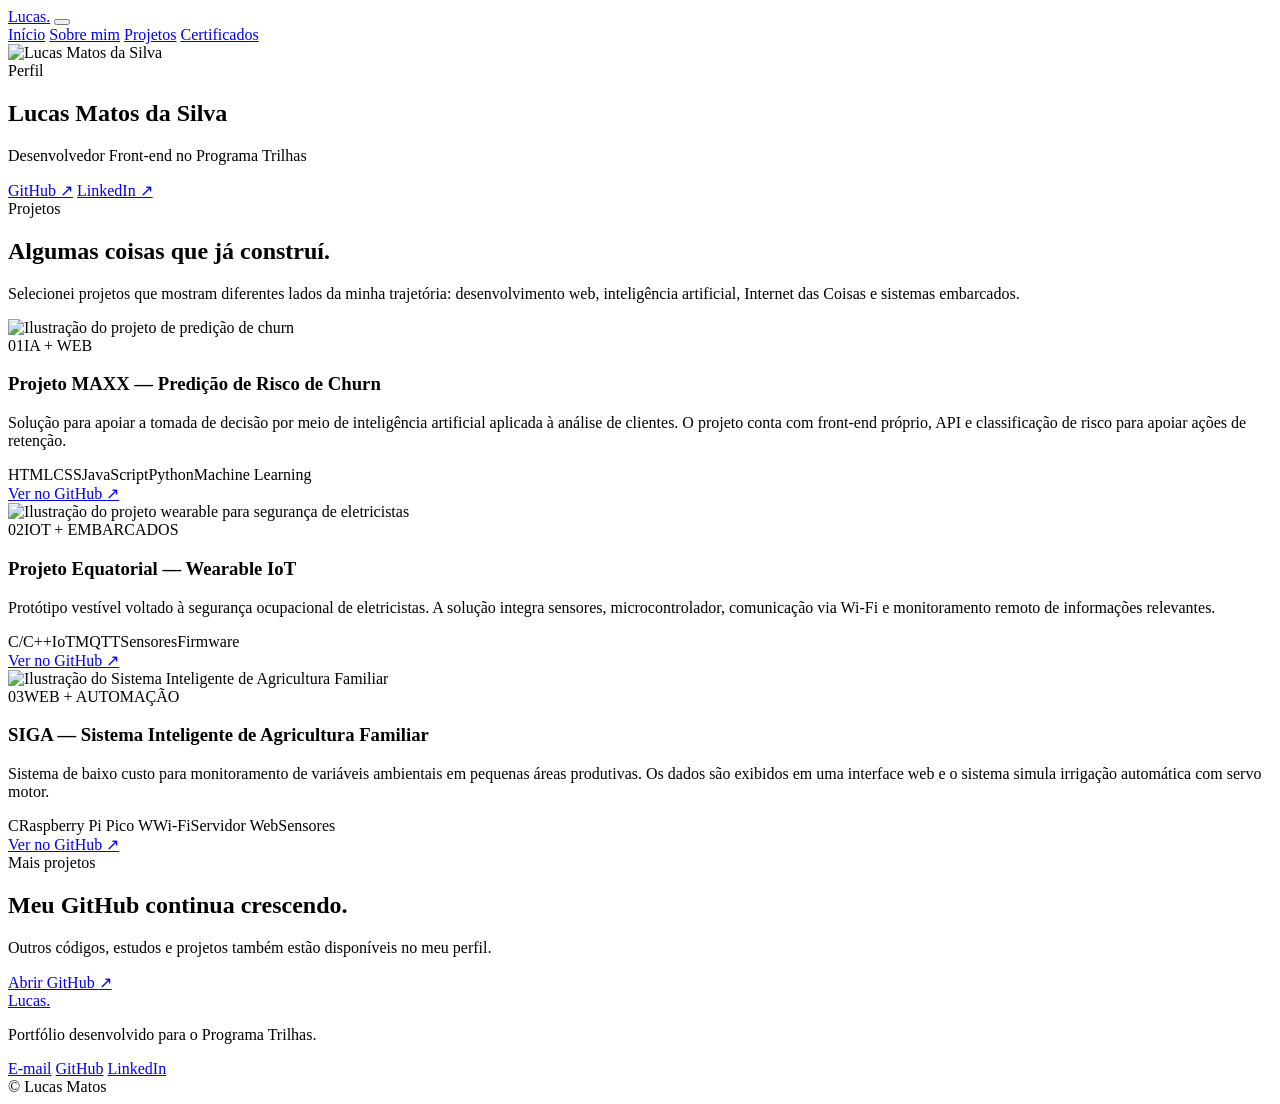
==== projetos.html @ 140d92a8 "Add files via upload" ====
<!DOCTYPE html>
<html lang="pt-BR">
<head>
  <meta charset="UTF-8">
  <meta name="viewport" content="width=device-width, initial-scale=1.0">
  <meta name="description" content="Projetos de Lucas Matos da Silva nas áreas de software, dados, sistemas embarcados e interfaces web.">
  <meta name="theme-color" content="#0b3b8f">
  <title>Projetos | Lucas Matos</title>
  <link rel="stylesheet" href="css/style.css">
</head>
<body>
  <div class="page-glow glow-one"></div>
  <div class="page-glow glow-two"></div>

  <header class="topbar">
    <div class="container nav-wrap">
      <a class="brand" href="index.html" aria-label="Página inicial">Lucas<span>.</span></a>
      <button class="menu-button" type="button" aria-label="Abrir menu" aria-expanded="false" aria-controls="main-nav">
        <span></span><span></span><span></span>
      </button>
      <nav class="nav-links" id="main-nav" aria-label="Navegação principal">
        <a href="index.html">Início</a>
        <a href="sobre.html">Sobre mim</a>
        <a class="active" href="projetos.html">Projetos</a>
        <a href="https://www.linkedin.com/in/lucasmatosdasilva/" target="_blank" rel="noopener noreferrer">Certificados</a>
      </nav>
    </div>
  </header>

  <main>
    <section class="profile-banner container reveal is-visible">
      <img class="profile-avatar" src="assets/lucas-matos.jpg" alt="Lucas Matos da Silva">
      <div>
        <span class="eyebrow">Perfil</span>
        <h1>Lucas Matos da Silva</h1>
        <p>Desenvolvedor Front-end no Programa Trilhas</p>
      </div>
      <div class="profile-links">
        <a href="https://github.com/lucasmatosdasilva" target="_blank" rel="noopener noreferrer">GitHub ↗</a>
        <a href="https://www.linkedin.com/in/lucasmatosdasilva/" target="_blank" rel="noopener noreferrer">LinkedIn ↗</a>
      </div>
    </section>

    <section class="container projects-intro reveal">
      <span class="section-kicker">Projetos</span>
      <h2>Algumas coisas que já construí.</h2>
      <p>Selecionei projetos que mostram diferentes lados da minha trajetória: desenvolvimento web, inteligência artificial, Internet das Coisas e sistemas embarcados.</p>
    </section>

    <section class="container project-list">
      <article class="project-card reveal">
        <div class="project-image">
          <img src="assets/projeto-churn.svg" alt="Ilustração do projeto de predição de churn">
        </div>
        <div class="project-content">
          <div class="project-topline"><span>01</span><span>IA + WEB</span></div>
          <h3>Projeto MAXX — Predição de Risco de Churn</h3>
          <p>Solução para apoiar a tomada de decisão por meio de inteligência artificial aplicada à análise de clientes. O projeto conta com front-end próprio, API e classificação de risco para apoiar ações de retenção.</p>
          <div class="tech-list"><span>HTML</span><span>CSS</span><span>JavaScript</span><span>Python</span><span>Machine Learning</span></div>
          <a class="project-button" href="https://github.com/lucasmatosdasilva/Projeto_Churn" target="_blank" rel="noopener noreferrer">Ver no GitHub <span>↗</span></a>
        </div>
      </article>

      <article class="project-card reverse reveal">
        <div class="project-image">
          <img src="assets/projeto-equatorial.svg" alt="Ilustração do projeto wearable para segurança de eletricistas">
        </div>
        <div class="project-content">
          <div class="project-topline"><span>02</span><span>IOT + EMBARCADOS</span></div>
          <h3>Projeto Equatorial — Wearable IoT</h3>
          <p>Protótipo vestível voltado à segurança ocupacional de eletricistas. A solução integra sensores, microcontrolador, comunicação via Wi-Fi e monitoramento remoto de informações relevantes.</p>
          <div class="tech-list"><span>C/C++</span><span>IoT</span><span>MQTT</span><span>Sensores</span><span>Firmware</span></div>
          <a class="project-button" href="https://github.com/lucasmatosdasilva/Projeto_Equatorial" target="_blank" rel="noopener noreferrer">Ver no GitHub <span>↗</span></a>
        </div>
      </article>

      <article class="project-card reveal">
        <div class="project-image">
          <img src="assets/projeto-siga.svg" alt="Ilustração do Sistema Inteligente de Agricultura Familiar">
        </div>
        <div class="project-content">
          <div class="project-topline"><span>03</span><span>WEB + AUTOMAÇÃO</span></div>
          <h3>SIGA — Sistema Inteligente de Agricultura Familiar</h3>
          <p>Sistema de baixo custo para monitoramento de variáveis ambientais em pequenas áreas produtivas. Os dados são exibidos em uma interface web e o sistema simula irrigação automática com servo motor.</p>
          <div class="tech-list"><span>C</span><span>Raspberry Pi Pico W</span><span>Wi-Fi</span><span>Servidor Web</span><span>Sensores</span></div>
          <a class="project-button" href="https://github.com/lucasmatosdasilva/Projeto-MARANDU-SIGA-" target="_blank" rel="noopener noreferrer">Ver no GitHub <span>↗</span></a>
        </div>
      </article>
    </section>

    <section class="container cta reveal">
      <div>
        <span class="section-kicker">Mais projetos</span>
        <h2>Meu GitHub continua crescendo.</h2>
        <p>Outros códigos, estudos e projetos também estão disponíveis no meu perfil.</p>
      </div>
      <a class="button primary" href="https://github.com/lucasmatosdasilva" target="_blank" rel="noopener noreferrer">Abrir GitHub <span>↗</span></a>
    </section>
  </main>

  <footer class="footer">
    <div class="container footer-inner">
      <div>
        <a class="brand footer-brand" href="index.html">Lucas<span>.</span></a>
        <p>Portfólio desenvolvido para o Programa Trilhas.</p>
      </div>
      <div class="footer-links">
        <a href="mailto:lucasmds2026@gmail.com">E-mail</a>
        <a href="https://github.com/lucasmatosdasilva" target="_blank" rel="noopener noreferrer">GitHub</a>
        <a href="https://www.linkedin.com/in/lucasmatosdasilva/" target="_blank" rel="noopener noreferrer">LinkedIn</a>
      </div>
      <span class="copyright">© <span data-year></span> Lucas Matos</span>
    </div>
  </footer>

  <script src="js/script.js"></script>
</body>
</html>
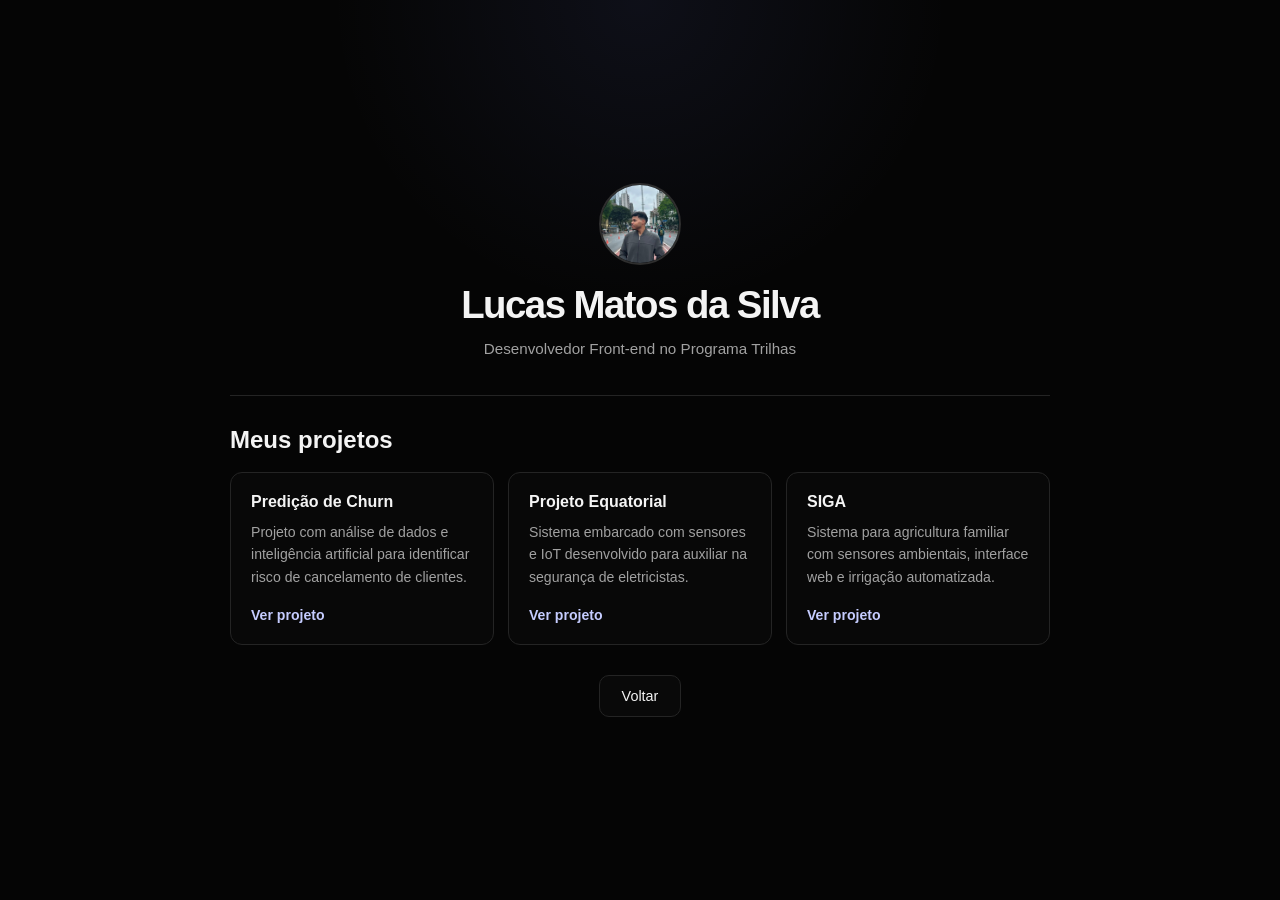
==== commit 7f8c4e12: "Remove arquivos enviados incorretamente" ====
--- a/projetos.html
+++ b/projetos.html
@@ -3,115 +3,49 @@
 <head>
   <meta charset="UTF-8">
   <meta name="viewport" content="width=device-width, initial-scale=1.0">
-  <meta name="description" content="Projetos de Lucas Matos da Silva nas áreas de software, dados, sistemas embarcados e interfaces web.">
-  <meta name="theme-color" content="#0b3b8f">
+  <meta name="description" content="Projetos de Lucas Matos da Silva">
   <title>Projetos | Lucas Matos</title>
+  <link rel="preconnect" href="https://fonts.googleapis.com">
+  <link rel="preconnect" href="https://fonts.gstatic.com" crossorigin>
+  <link href="https://fonts.googleapis.com/css2?family=Inter:wght@400;500;600;700&display=swap" rel="stylesheet">
   <link rel="stylesheet" href="css/style.css">
 </head>
 <body>
-  <div class="page-glow glow-one"></div>
-  <div class="page-glow glow-two"></div>
-
-  <header class="topbar">
-    <div class="container nav-wrap">
-      <a class="brand" href="index.html" aria-label="Página inicial">Lucas<span>.</span></a>
-      <button class="menu-button" type="button" aria-label="Abrir menu" aria-expanded="false" aria-controls="main-nav">
-        <span></span><span></span><span></span>
-      </button>
-      <nav class="nav-links" id="main-nav" aria-label="Navegação principal">
-        <a href="index.html">Início</a>
-        <a href="sobre.html">Sobre mim</a>
-        <a class="active" href="projetos.html">Projetos</a>
-        <a href="https://www.linkedin.com/in/lucasmatosdasilva/" target="_blank" rel="noopener noreferrer">Certificados</a>
-      </nav>
-    </div>
-  </header>
-
-  <main>
-    <section class="profile-banner container reveal is-visible">
-      <img class="profile-avatar" src="assets/lucas-matos.jpg" alt="Lucas Matos da Silva">
-      <div>
-        <span class="eyebrow">Perfil</span>
+  <main class="page">
+    <section class="page-card wide fade-in">
+      <div class="profile-top">
+        <img src="assets/lucas.jpg" alt="Lucas Matos da Silva" class="profile-photo small">
         <h1>Lucas Matos da Silva</h1>
         <p>Desenvolvedor Front-end no Programa Trilhas</p>
       </div>
-      <div class="profile-links">
-        <a href="https://github.com/lucasmatosdasilva" target="_blank" rel="noopener noreferrer">GitHub ↗</a>
-        <a href="https://www.linkedin.com/in/lucasmatosdasilva/" target="_blank" rel="noopener noreferrer">LinkedIn ↗</a>
+
+      <div class="text-content">
+        <h2>Meus projetos</h2>
       </div>
-    </section>
 
-    <section class="container projects-intro reveal">
-      <span class="section-kicker">Projetos</span>
-      <h2>Algumas coisas que já construí.</h2>
-      <p>Selecionei projetos que mostram diferentes lados da minha trajetória: desenvolvimento web, inteligência artificial, Internet das Coisas e sistemas embarcados.</p>
-    </section>
+      <div class="projects">
+        <article class="project">
+          <h3>Predição de Churn</h3>
+          <p>Projeto com análise de dados e inteligência artificial para identificar risco de cancelamento de clientes.</p>
+          <a href="https://github.com/lucasmatosdasilva/Projeto_Churn" target="_blank" rel="noopener noreferrer">Ver projeto</a>
+        </article>
 
-    <section class="container project-list">
-      <article class="project-card reveal">
-        <div class="project-image">
-          <img src="assets/projeto-churn.svg" alt="Ilustração do projeto de predição de churn">
-        </div>
-        <div class="project-content">
-          <div class="project-topline"><span>01</span><span>IA + WEB</span></div>
-          <h3>Projeto MAXX — Predição de Risco de Churn</h3>
-          <p>Solução para apoiar a tomada de decisão por meio de inteligência artificial aplicada à análise de clientes. O projeto conta com front-end próprio, API e classificação de risco para apoiar ações de retenção.</p>
-          <div class="tech-list"><span>HTML</span><span>CSS</span><span>JavaScript</span><span>Python</span><span>Machine Learning</span></div>
-          <a class="project-button" href="https://github.com/lucasmatosdasilva/Projeto_Churn" target="_blank" rel="noopener noreferrer">Ver no GitHub <span>↗</span></a>
-        </div>
-      </article>
+        <article class="project">
+          <h3>Projeto Equatorial</h3>
+          <p>Sistema embarcado com sensores e IoT desenvolvido para auxiliar na segurança de eletricistas.</p>
+          <a href="https://github.com/lucasmatosdasilva/Projeto_Equatorial" target="_blank" rel="noopener noreferrer">Ver projeto</a>
+        </article>
 
-      <article class="project-card reverse reveal">
-        <div class="project-image">
-          <img src="assets/projeto-equatorial.svg" alt="Ilustração do projeto wearable para segurança de eletricistas">
-        </div>
-        <div class="project-content">
-          <div class="project-topline"><span>02</span><span>IOT + EMBARCADOS</span></div>
-          <h3>Projeto Equatorial — Wearable IoT</h3>
-          <p>Protótipo vestível voltado à segurança ocupacional de eletricistas. A solução integra sensores, microcontrolador, comunicação via Wi-Fi e monitoramento remoto de informações relevantes.</p>
-          <div class="tech-list"><span>C/C++</span><span>IoT</span><span>MQTT</span><span>Sensores</span><span>Firmware</span></div>
-          <a class="project-button" href="https://github.com/lucasmatosdasilva/Projeto_Equatorial" target="_blank" rel="noopener noreferrer">Ver no GitHub <span>↗</span></a>
-        </div>
-      </article>
+        <article class="project">
+          <h3>SIGA</h3>
+          <p>Sistema para agricultura familiar com sensores ambientais, interface web e irrigação automatizada.</p>
+          <a href="https://github.com/lucasmatosdasilva/Projeto-MARANDU-SIGA-" target="_blank" rel="noopener noreferrer">Ver projeto</a>
+        </article>
+      </div>
 
-      <article class="project-card reveal">
-        <div class="project-image">
-          <img src="assets/projeto-siga.svg" alt="Ilustração do Sistema Inteligente de Agricultura Familiar">
-        </div>
-        <div class="project-content">
-          <div class="project-topline"><span>03</span><span>WEB + AUTOMAÇÃO</span></div>
-          <h3>SIGA — Sistema Inteligente de Agricultura Familiar</h3>
-          <p>Sistema de baixo custo para monitoramento de variáveis ambientais em pequenas áreas produtivas. Os dados são exibidos em uma interface web e o sistema simula irrigação automática com servo motor.</p>
-          <div class="tech-list"><span>C</span><span>Raspberry Pi Pico W</span><span>Wi-Fi</span><span>Servidor Web</span><span>Sensores</span></div>
-          <a class="project-button" href="https://github.com/lucasmatosdasilva/Projeto-MARANDU-SIGA-" target="_blank" rel="noopener noreferrer">Ver no GitHub <span>↗</span></a>
-        </div>
-      </article>
-    </section>
-
-    <section class="container cta reveal">
-      <div>
-        <span class="section-kicker">Mais projetos</span>
-        <h2>Meu GitHub continua crescendo.</h2>
-        <p>Outros códigos, estudos e projetos também estão disponíveis no meu perfil.</p>
-      </div>
-      <a class="button primary" href="https://github.com/lucasmatosdasilva" target="_blank" rel="noopener noreferrer">Abrir GitHub <span>↗</span></a>
+      <a href="index.html" class="back-button">Voltar</a>
     </section>
   </main>
-
-  <footer class="footer">
-    <div class="container footer-inner">
-      <div>
-        <a class="brand footer-brand" href="index.html">Lucas<span>.</span></a>
-        <p>Portfólio desenvolvido para o Programa Trilhas.</p>
-      </div>
-      <div class="footer-links">
-        <a href="mailto:lucasmds2026@gmail.com">E-mail</a>
-        <a href="https://github.com/lucasmatosdasilva" target="_blank" rel="noopener noreferrer">GitHub</a>
-        <a href="https://www.linkedin.com/in/lucasmatosdasilva/" target="_blank" rel="noopener noreferrer">LinkedIn</a>
-      </div>
-      <span class="copyright">© <span data-year></span> Lucas Matos</span>
-    </div>
-  </footer>
 
   <script src="js/script.js"></script>
 </body>
--- a/css/style.css
+++ b/css/style.css
@@ -0,0 +1,248 @@
+* {
+  box-sizing: border-box;
+}
+
+:root {
+  --background: #050505;
+  --card: #0b0b0b;
+  --text: #f4f4f4;
+  --muted: #a1a1a1;
+  --border: #242424;
+  --hover: #151515;
+  --accent: #7b8cff;
+}
+
+html {
+  scroll-behavior: smooth;
+}
+
+body {
+  margin: 0;
+  min-height: 100vh;
+  font-family: "Inter", sans-serif;
+  background:
+    radial-gradient(circle at top, rgba(123, 140, 255, 0.08), transparent 28%),
+    var(--background);
+  color: var(--text);
+}
+
+a {
+  color: inherit;
+}
+
+.home,
+.page {
+  min-height: 100vh;
+  display: grid;
+  place-items: center;
+  padding: 32px 20px;
+}
+
+.profile-card,
+.page-card {
+  width: min(100%, 560px);
+  text-align: center;
+}
+
+.page-card.wide {
+  width: min(100%, 820px);
+}
+
+.profile-photo {
+  width: 104px;
+  height: 104px;
+  object-fit: cover;
+  object-position: center 28%;
+  border-radius: 50%;
+  border: 2px solid #2e2e2e;
+  display: block;
+  margin: 0 auto 22px;
+  transition: transform 0.25s ease;
+}
+
+.profile-photo:hover {
+  transform: translateY(-3px);
+}
+
+.profile-photo.small {
+  width: 82px;
+  height: 82px;
+  margin-bottom: 18px;
+}
+
+h1 {
+  margin: 0;
+  font-size: clamp(1.7rem, 5vw, 2.4rem);
+  font-weight: 700;
+  letter-spacing: -0.04em;
+}
+
+.subtitle,
+.profile-top p {
+  margin: 10px 0 0;
+  color: var(--muted);
+  font-size: 0.95rem;
+  line-height: 1.6;
+}
+
+.buttons {
+  display: grid;
+  gap: 12px;
+  margin-top: 34px;
+}
+
+.main-button,
+.back-button {
+  display: block;
+  text-decoration: none;
+  border: 1px solid var(--border);
+  border-radius: 10px;
+  background: rgba(255, 255, 255, 0.015);
+  transition:
+    transform 0.22s ease,
+    background 0.22s ease,
+    border-color 0.22s ease;
+}
+
+.main-button {
+  padding: 15px 18px;
+  font-size: 0.95rem;
+  font-weight: 500;
+}
+
+.main-button:hover,
+.back-button:hover {
+  transform: translateY(-3px);
+  background: var(--hover);
+  border-color: #393939;
+}
+
+.socials {
+  display: flex;
+  justify-content: center;
+  gap: 18px;
+  margin-top: 30px;
+}
+
+.socials a {
+  width: 34px;
+  height: 34px;
+  display: grid;
+  place-items: center;
+  border-radius: 8px;
+  transition: transform 0.2s ease, background 0.2s ease;
+}
+
+.socials a:hover {
+  transform: translateY(-2px);
+  background: #111;
+}
+
+.socials svg {
+  width: 20px;
+  height: 20px;
+  fill: #f3f3f3;
+}
+
+.footer {
+  color: #6c6c6c;
+  font-size: 0.78rem;
+  margin: 26px 0 0;
+}
+
+.profile-top {
+  margin-bottom: 34px;
+}
+
+.text-content {
+  text-align: left;
+  border-top: 1px solid var(--border);
+  padding-top: 30px;
+}
+
+.text-content h2 {
+  margin: 0 0 18px;
+  font-size: 1.5rem;
+}
+
+.text-content p {
+  margin: 0 0 16px;
+  color: #b7b7b7;
+  line-height: 1.8;
+  font-size: 0.95rem;
+}
+
+.back-button {
+  width: fit-content;
+  margin: 30px auto 0;
+  padding: 12px 22px;
+  font-size: 0.9rem;
+}
+
+.projects {
+  display: grid;
+  grid-template-columns: repeat(3, 1fr);
+  gap: 14px;
+  text-align: left;
+}
+
+.project {
+  border: 1px solid var(--border);
+  border-radius: 12px;
+  padding: 20px;
+  background: rgba(255, 255, 255, 0.012);
+  transition: transform 0.22s ease, background 0.22s ease;
+}
+
+.project:hover {
+  transform: translateY(-4px);
+  background: #0e0e0e;
+}
+
+.project h3 {
+  margin: 0 0 10px;
+  font-size: 1rem;
+}
+
+.project p {
+  margin: 0 0 18px;
+  color: var(--muted);
+  line-height: 1.6;
+  font-size: 0.88rem;
+}
+
+.project a {
+  color: #c5ccff;
+  font-size: 0.88rem;
+  font-weight: 600;
+  text-decoration: none;
+}
+
+.project a:hover {
+  text-decoration: underline;
+}
+
+.fade-in {
+  opacity: 0;
+  transform: translateY(10px);
+  animation: appear 0.65s ease forwards;
+}
+
+@keyframes appear {
+  to {
+    opacity: 1;
+    transform: translateY(0);
+  }
+}
+
+@media (max-width: 720px) {
+  .projects {
+    grid-template-columns: 1fr;
+  }
+
+  .home,
+  .page {
+    align-items: start;
+    padding-top: 54px;
+  }
+}
